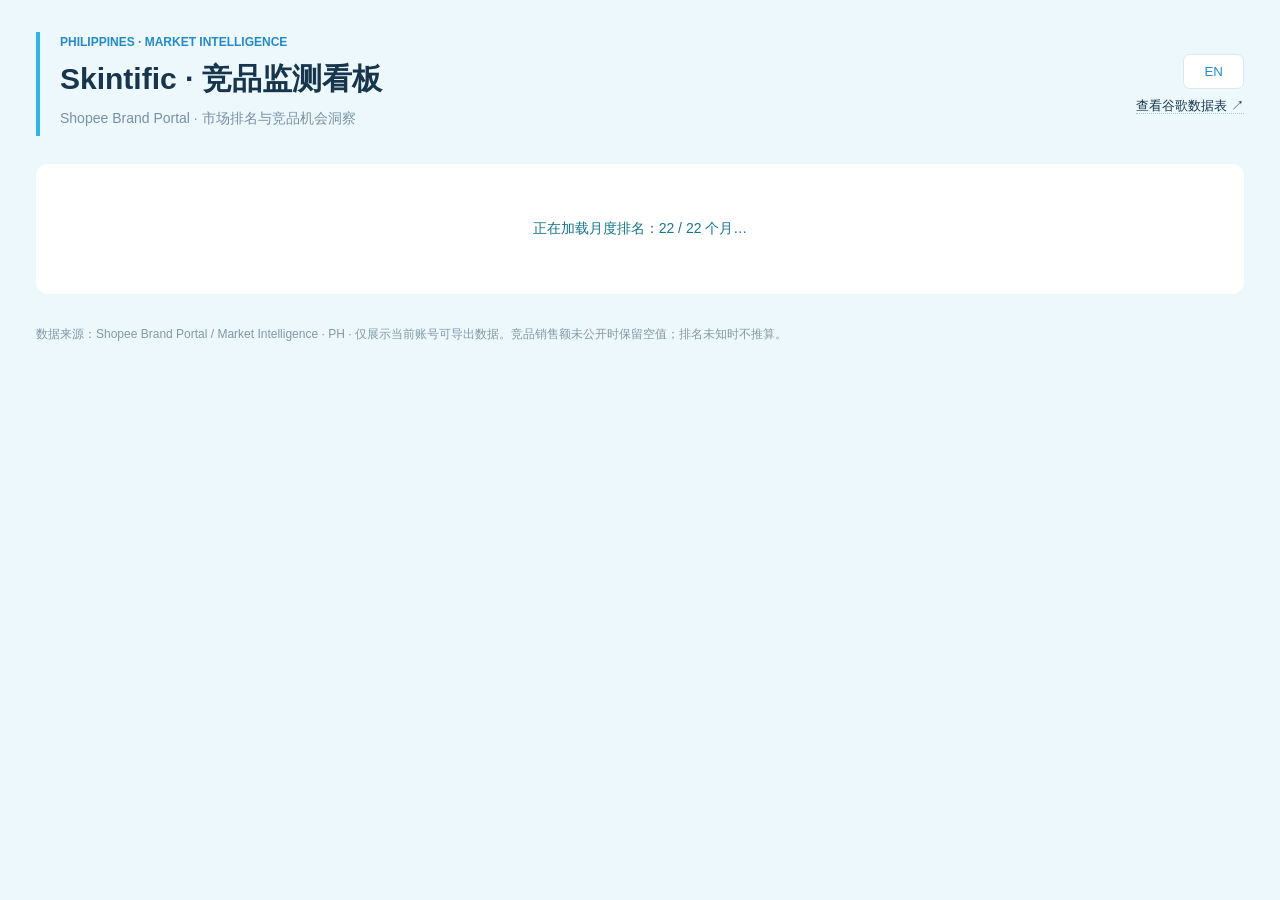
==== assets/competitor/index.html @ 047c1022 "Integrate Philippines competitor monitoring into dashboard" ====
<!doctype html>
<html lang="zh-CN"><head><meta charset="utf-8"><meta name="viewport" content="width=device-width,initial-scale=1"><title>Skintific · 菲律宾竞品监测看板</title><link rel="stylesheet" href="style.css?v=20261114-ranks-complete"><style>.embedded main{max-width:none;padding:0}.embedded header{display:none}.embedded body{background:transparent}[data-loading] .controls,[data-loading] #notice,[data-loading] #content{display:none}#competitor-loading{padding:48px;text-align:center;background:white;border-radius:12px;margin:12px 0}#competitor-loading p{color:#16748d}</style></head>
<body data-loading><main>
<header><div><small>PHILIPPINES · MARKET INTELLIGENCE</small><h1>Skintific · 竞品监测看板</h1><p>Shopee Brand Portal · 市场排名与竞品机会洞察</p></div><div class="meta"><button id="lang">EN</button><p id="updated"></p><a href="https://docs.google.com/spreadsheets/d/1GTLsQbnoX7Y6TuZoXkJPyPfRS14U7ujUDIZj4MmHD94/edit" target="_blank" rel="noopener">查看谷歌数据表 ↗</a></div></header>
<section class="controls"><div class="filters"><label>国家<select disabled><option>PH</option></select></label><label>榜单口径<div class="segmented"><button data-metric="sales" class="active">销售额</button><button data-metric="units">销量</button></div></label><label class="global-category-level"><span id="cat1-label">一级类目</span><select id="cat1"></select></label><label class="global-category-level"><span id="cat2-label">二级类目</span><select id="cat2"></select></label><label class="global-category-level"><span id="cat3-label">三级类目</span><select id="cat3"></select></label><label class="global-category-level"><span id="cat4-label">四级类目</span><select id="cat4"></select></label><label>月份<select id="month"></select></label><label>对比月份<select id="compare"></select></label></div><nav><button data-tab="self">Skintific 自身</button><button data-tab="ranking" class="active">品牌与产品排名</button><button data-tab="rising">上升竞品</button><button data-tab="types">产品类型与机会</button><button data-tab="changes">竞品排名变化</button></nav></section>
<section id="competitor-loading" role="status" aria-live="polite"><p id="competitor-loading-text">正在加载菲律宾历史排名…</p><noscript>请开启 JavaScript 以查看竞品监控。</noscript></section><div id="notice" class="notice"></div><section id="content"></section>
<footer>数据来源：Shopee Brand Portal / Market Intelligence · PH · 仅展示当前账号可导出数据。竞品销售额未公开时保留空值；排名未知时不推算。</footer>
</main><script src="../competitor-loader.js?v=26b0f547d6932838"></script></body></html>
---- assets/competitor/style.css ----
:root{--blue:#248aca;--ink:#17364d;--muted:#7790a3;--line:#dce9f2;--wash:#eef8fd;--green:#07977d;--red:#f14b68}*{box-sizing:border-box}body{margin:0;background:#edf8fd;color:var(--ink);font-family:Arial,"Microsoft YaHei",sans-serif;font-size:15px}main{max-width:2200px;margin:auto;padding:32px 36px}header{display:flex;align-items:center;justify-content:space-between;border-left:4px solid #32b4e6;padding:0 0 0 20px;margin-bottom:28px}small{font-size:12px;color:var(--blue);font-weight:800}h1{font-size:30px;margin:10px 0}p{color:var(--muted);font-size:14px;margin:8px 0}.meta{text-align:right;font-size:13px}.meta button{background:white;color:var(--blue);border:1px solid var(--line);padding:9px 20px;border-radius:7px}.meta a{font-size:13px}.controls{background:#fff;border:1px solid var(--line);border-radius:9px;box-shadow:0 5px 20px #8eb4cb12;position:sticky;top:0;z-index:5;overflow:hidden}.filters{display:grid;grid-template-columns:80px 160px 1fr 1.05fr 1.05fr 130px 130px;gap:14px;padding:18px}label{font-size:12px;color:#647e90;font-weight:700}select,.segmented{display:block;width:100%;margin-top:8px;height:45px;border:1px solid #c9ddec;border-radius:6px;background:#fff;color:#506273;font-size:14px;padding:0 12px}select:disabled{opacity:1}.segmented{display:flex;padding:3px;background:#f5fafd}.segmented button{border:0;background:transparent;flex:1;color:#677b8d;font-weight:700;border-radius:4px}.segmented button.active{background:#fff;color:var(--blue);box-shadow:0 0 0 1px #b4e3fb}nav{display:flex;padding:7px;background:#f4f9fc;border-top:1px solid var(--line)}nav button{flex:1;padding:15px 3px;border:0;background:transparent;border-radius:6px;color:#627d8d;font-size:16px;font-weight:700;cursor:pointer}nav button.active{background:linear-gradient(100deg,#2eb0e5,#2387cb);color:white;box-shadow:0 2px 6px #a2cede}.notice{font-size:13px;color:#64829a;padding:17px 4px;line-height:1.65}h2{font-size:20px;margin:20px 0 22px;border-left:3px solid #35b3e2;padding-left:12px}h3{margin:0 0 12px;font-size:17px}.summary{border:1px solid #b8e2f7;border-left:5px solid var(--blue);border-radius:8px;background:#edf9ff;padding:18px;display:flex;align-items:center;gap:22px;margin-bottom:16px;min-height:86px}.summary .big{font-size:28px;color:#2287bf;font-weight:800;white-space:nowrap}.summary .label{font-size:12px;color:var(--blue);font-weight:700}.summary .details{flex:1}.summary .details p{line-height:1.7}.badge{display:inline-block;border:1px solid #b6e2f8;color:#2189c3;background:#e3f5ff;border-radius:4px;font-size:12px;padding:5px 9px;margin-top:6px}.tablewrap{border:1px solid var(--line);border-radius:7px;overflow:auto;background:white;margin-bottom:28px}table{width:100%;border-collapse:collapse;text-align:left}th{background:#f0f7fb;color:#688196;font-size:12px;padding:18px 20px;white-space:nowrap}td{padding:16px 20px;border-top:1px solid #e7eff5;font-size:14px}tr.own{background:#eaf7ff}tr.top{background:#fffdf8}tr.own td:first-child{border-left:4px solid var(--blue)}.rank{padding:8px 10px;display:inline-block;border:1px solid #d9e3ff;color:#355da1;background:#f0f4ff;border-radius:6px;font-size:20px;font-weight:800;white-space:nowrap}.top .rank{color:#9d710a;border-color:#f4dba4;background:#fff5d9}.own .rank{color:#2187bc;border-color:#ace0fa;background:#e0f4ff}.unranked{color:#9aa8b2;font-size:12px}.entity{display:flex;gap:15px;align-items:center;min-width:240px}.avatar{height:58px;width:58px;min-width:58px;border-radius:7px;border:1px solid #d9e5ee;object-fit:contain;background:white}.fallback{display:flex;align-items:center;justify-content:center;font-weight:800;color:#248bad;font-size:11px;padding:4px;text-align:center}.entity a{font-weight:700;line-height:1.5}.sub{font-size:12px;color:#8296a6;margin-top:7px}a{color:inherit;text-decoration:none;border-bottom:1px dotted #a8c5d9}a:hover{color:var(--blue)}.up{color:var(--green);font-weight:700}.down{color:var(--red);font-weight:700}.flat{color:#99a7b2}.prev{font-weight:700;white-space:nowrap}.pills{display:flex;flex-wrap:wrap;gap:8px}.pill{border:1px solid #cae5f5;background:white;border-radius:5px;padding:8px 11px;font-size:12px;max-width:320px;white-space:nowrap;overflow:hidden;text-overflow:ellipsis}.pill b{color:var(--blue);margin-right:8px}.empty{padding:42px;text-align:center;color:#7a91a2;background:white;border:1px dashed #c5dce9;border-radius:8px}.cards{display:grid;grid-template-columns:repeat(3,1fr);gap:16px}.card{padding:24px;background:white;border:1px solid var(--line);border-radius:8px}.card strong{font-size:28px;color:var(--blue)}.bar{height:8px;background:#e7f3fa;margin-top:16px;border-radius:4px}.bar span{height:100%;display:block;background:#31a6dc;border-radius:4px}footer{color:#8298a6;font-size:12px;line-height:1.8;margin-top:30px}button{cursor:pointer}button:focus-visible,select:focus-visible{outline:3px solid #98daf8;outline-offset:2px}@media(max-width:1100px){main{padding:20px}.filters{grid-template-columns:80px 150px repeat(2,1fr)}nav button{font-size:13px}.cards{grid-template-columns:1fr 1fr}}@media(max-width:650px){header{display:block}.meta{text-align:left;margin-top:15px}.filters{grid-template-columns:1fr 1fr}nav{overflow:auto}nav button{min-width:120px}.controls{position:static}.summary{flex-wrap:wrap}.cards{grid-template-columns:1fr}td,th{padding:12px}.rank{font-size:16px}h1{font-size:24px}}

.fallback{overflow:hidden;overflow-wrap:anywhere;line-height:1.2}.summary .avatar{height:58px;width:58px}.summary .label{display:block}.summary>div:first-child{min-width:125px}.entity>div{min-width:0}.entity{max-width:760px}td:first-child{width:140px}td:nth-last-child(2),td:last-child{width:135px}.pill .avatar{display:inline-block;vertical-align:middle;height:30px;width:30px;min-width:30px;margin-right:8px}.pill{display:flex;align-items:center}.pill a{overflow:hidden;text-overflow:ellipsis}

.controls.history-mode .filters{grid-template-columns:80px 190px;padding:12px 18px}
.controls.history-mode .filters>label:nth-child(n+3){display:none}
.history-panel{background:#fff;border:1px solid var(--line);border-radius:9px;padding:22px 24px}
.history-panel>h2{margin-top:0}
.history-filters{display:grid;grid-template-columns:105px 140px minmax(260px,1fr) minmax(260px,1fr);gap:18px;align-items:start;margin-bottom:16px}
.history-filters select{height:42px;color:var(--ink)}
.history-shop-filter{position:relative;min-width:0}
#history-shop-picker{position:relative;margin-top:8px}
#history-shop-picker>summary{height:42px;border:1px solid #c9ddec;border-radius:6px;display:flex;align-items:center;justify-content:space-between;gap:12px;padding:0 12px;cursor:pointer;list-style:none;color:var(--ink);font-size:14px;background:white}
#history-shop-picker>summary::-webkit-details-marker{display:none}
#history-shop-picker>summary>span:first-child{overflow:hidden;white-space:nowrap;text-overflow:ellipsis}
#history-shop-picker[open]>summary{border-color:#57aee1;box-shadow:0 0 0 3px #d9effb}
.shop-chevron{color:#8aa0b1;font-size:16px;flex-shrink:0;transition:transform .15s}
#history-shop-picker[open] .shop-chevron{transform:rotate(180deg)}
.shop-popover{position:absolute;top:calc(100% + 8px);left:0;z-index:12;width:min(680px,100%);max-height:var(--shop-menu-height,560px);display:flex;flex-direction:column;border:1px solid #c9ddec;border-radius:7px;box-shadow:0 10px 28px #17364d22;background:white;overflow:hidden}
#history-shop-picker.opens-up .shop-popover{top:auto;bottom:calc(100% + 8px)}
.shop-actions{display:flex;align-items:center;justify-content:space-between;gap:8px;padding:9px 10px;background:#f3faff;border-bottom:1px solid var(--line);flex-shrink:0}
.shop-actions button{border:0;background:transparent;color:var(--blue);font-size:13px;padding:8px 3px;white-space:nowrap;border-radius:4px}
.shop-actions button:hover{background:#e0f2fd}
.shop-search{padding:9px 10px;border-bottom:1px solid var(--line);flex-shrink:0}
.shop-search input{width:100%;height:42px;padding:8px 11px;border:1px solid #c9ddec;border-radius:5px;font:inherit;font-size:14px;color:var(--ink);background:white}
.shop-options{overflow:auto;overscroll-behavior:contain;min-height:0;flex:1}
.shop-choice{display:flex;align-items:center;gap:13px;padding:13px 14px;min-height:65px;cursor:pointer;font-size:14px;color:var(--ink);font-weight:400}
.shop-choice:hover,.shop-choice:focus-within{background:#f2faff}
.shop-choice input{width:16px;height:16px;accent-color:var(--blue);margin:0;flex-shrink:0}
.shop-choice>span{min-width:0}
.shop-choice strong{display:block;font-size:14px;line-height:1.45;font-weight:700;overflow-wrap:anywhere}
.shop-choice small{display:block;font-size:12px;color:var(--muted);font-weight:400;margin-top:5px;overflow-wrap:anywhere}
.shop-selection-count{padding:7px 14px;border-top:1px solid var(--line);font-size:11px;color:var(--muted);background:#f9fcfe;flex-shrink:0}
.shop-no-results{padding:22px 14px;font-size:13px;line-height:1.7}
.filter-label{display:block;font-size:12px;color:#647e90;font-weight:700}
.history-category-filter{position:relative}
#history-category{margin-top:8px;position:relative}
#history-category>summary{height:42px;display:flex;align-items:center;justify-content:space-between;border:1px solid #c9ddec;border-radius:6px;padding:0 12px;cursor:pointer;font-size:14px;list-style:none}
#history-category>summary::-webkit-details-marker{display:none}
.category-popover{position:absolute;z-index:7;top:48px;right:0;width:100%;min-width:290px;max-height:420px;overflow:auto;background:white;border:1px solid #c9ddec;border-radius:8px;box-shadow:0 10px 28px #17364d22;padding:10px}
.category-actions{display:flex;gap:6px;position:sticky;top:-10px;background:#fff;padding:6px 0 10px;z-index:1}
.category-actions button,.history-pagination button{border:1px solid #c9ddec;border-radius:5px;background:#f4faff;color:#248aca;padding:7px 11px}
.category-choice{display:flex;align-items:center;gap:8px;padding:9px 6px;border-radius:5px;font-size:13px;color:var(--ink);cursor:pointer;font-weight:400}
.category-choice:hover{background:var(--wash)}
.category-choice input{accent-color:var(--blue);width:16px;height:16px;flex-shrink:0}
.category-choice span{display:flex;gap:9px;align-items:center;justify-content:space-between;flex:1}
.category-choice small{font-size:10px;font-weight:400;white-space:nowrap;color:var(--muted)}
.category-choice.level-2{padding-left:12px;font-weight:700;border-top:1px solid #eff5f9}
.category-choice.level-3{padding-left:30px}
.history-scope{font-size:12px;line-height:1.8;margin:5px 0}
.history-section{margin-top:26px;padding-top:20px;border-top:1px solid var(--line);scroll-margin-top:200px}
.history-section-title{display:flex;gap:15px;align-items:center;justify-content:space-between}
.history-section-title h2{margin:0 0 18px}
.history-section-title>span{color:var(--muted);font-size:12px}
.trend-card{padding:20px 22px;border-left:3px solid #35b3e2;background:#f1faff;margin-bottom:18px}
.trend-card h3{margin:0;font-size:16px}
.trend-headline{color:var(--ink);font-weight:700;font-size:15px;margin:16px 0}
.trend-group{display:grid;grid-template-columns:150px 1fr;gap:15px;border-top:1px solid #dcebf4;padding:14px 0}
.trend-group>strong{font-size:14px;padding-top:4px}
.trend-item+.trend-item{margin-top:14px}
.trend-item>.sub,.trend-item>p{margin-left:51px;line-height:1.65}
.trend-item .sub{margin-top:3px}
.trend-item>p{margin-top:4px;margin-bottom:0;font-size:13px}
.history-compact .avatar{width:38px;height:38px;min-width:38px}
.history-compact{gap:13px;max-width:none;min-width:0}
.history-compact a{font-size:13px;font-weight:400}
.history-compact .sub{font-size:11px}
.trend-statuses{display:flex;flex-wrap:wrap;gap:9px;margin:5px 0 14px}
.trend-statuses>span{font-size:12px;color:#65859a;padding:5px 8px;border:1px solid #d9eaf5;border-radius:5px;background:#ffffff8a}
.history-method{line-height:1.8;font-size:12px;margin:8px 0 0}
.trend-more>summary{cursor:pointer;font-size:12px;color:var(--blue);padding:10px 0}
.trend-other{border-top:1px solid #dcebf4;padding-top:10px;margin-bottom:14px}
.trend-other>summary{cursor:pointer;font-size:13px;color:#54768d;padding:4px 0 12px}
.trend-other>.trend-item{padding:10px 0}
.history-table-hint{font-size:12px;color:var(--muted);line-height:1.7;margin:10px 0}
.history-tablewrap{margin-bottom:0}
.history-table{table-layout:fixed;min-width:max-content;width:100%}
.history-table th,.history-table td{padding:16px 13px}
.history-table th:first-child,.history-table td:first-child{width:235px;min-width:235px}
.history-table th:nth-child(2),.history-table td:nth-child(2){width:330px;min-width:330px}
.history-table th:nth-child(n+3),.history-table td:nth-child(n+3){width:98px;min-width:98px;text-align:center}
.history-table td:nth-child(3),.history-table td:nth-child(4){width:115px;min-width:115px}
.history-table th:first-child{position:sticky;left:0;z-index:2}
.history-table td:first-child{position:sticky;left:0;background:#fff;z-index:1;box-shadow:1px 0 #e7eff5}
.history-table tbody tr:hover td{background:#f6fbfe}
.history-table .entity{min-width:0;max-width:none;align-items:flex-start;gap:12px}
.history-table .entity a{font-size:13px;font-weight:400;line-height:1.7;overflow-wrap:anywhere}
.history-table .avatar{width:46px;height:46px;min-width:46px}
.history-table .sub{font-size:11px;font-weight:400;line-height:1.7;overflow-wrap:anywhere}
.history-table .badge{margin-top:0;line-height:1.5}
.history-extreme{font-size:17px;font-weight:700;color:#355d7b}
.history-extreme .sub{color:var(--muted)}
.history-month{font-size:16px;font-weight:700;white-space:nowrap}
.history-table .up{color:var(--green)}
.history-table .down{color:var(--red)}
.history-missing{color:#97aab9;font-size:11px}
.history-pagination{display:flex;align-items:center;justify-content:flex-end;gap:12px;margin-top:12px;font-size:12px;color:var(--muted)}
.history-pagination button:disabled{opacity:.4;cursor:default}
input:focus-visible,summary:focus-visible,.history-tablewrap:focus-visible{outline:3px solid #98daf8;outline-offset:2px}
@media(max-width:1100px){.history-filters{grid-template-columns:105px 140px 1fr}.history-category-filter{grid-column:1/-1}.category-popover{left:0;max-width:550px}.trend-group{grid-template-columns:125px 1fr}.history-panel{padding:18px}}
@media(max-width:650px){.history-filters{grid-template-columns:1fr 1fr;gap:14px}.history-shop-filter{grid-column:1/-1}.history-section-title{align-items:flex-start;flex-direction:column;gap:4px;margin-bottom:14px}.history-section-title h2{margin-bottom:0}.trend-group{grid-template-columns:1fr;gap:8px}.trend-card{padding:16px 13px}.history-panel{padding:15px 12px}.history-panel h2{font-size:18px}.history-table th:first-child,.history-table td:first-child{width:155px;min-width:155px}.history-table th:nth-child(2),.history-table td:nth-child(2){width:280px;min-width:280px}.history-section{scroll-margin-top:10px}.history-scope{font-size:11px}.category-popover{min-width:0}.trend-item>.sub,.trend-item>p{margin-left:0}}

.history-evidence-average{display:block;margin-top:3px}

.rising-view{display:grid;gap:26px}
.rising-panel{min-width:0;padding:25px 24px 18px;background:#fff;border:1px solid var(--line);border-radius:9px;box-shadow:0 4px 18px #8eb4cb0a}
.rising-panel>h2{margin:0 0 10px;font-size:20px}
.rising-subtitle{margin:0 0 17px;line-height:1.7}
.rising-conclusion{display:grid;grid-template-columns:160px minmax(0,1fr);gap:22px;border-left:4px solid #35b3e2;background:#f1faff;padding:20px 22px;margin-bottom:18px}
.rising-key-label{color:var(--blue);font-size:13px;line-height:1.7}
.rising-conclusion h3{font-size:17px;line-height:1.6;margin:0 0 5px;font-weight:800}
.rising-conclusion p{margin:3px 0 0;line-height:1.8;font-size:14px;color:#6b879b;overflow-wrap:anywhere}
.rising-conclusion h3 a{color:var(--ink)}
.rising-follow a{color:#2d6276}
.rising-follow-detail{color:#718a9d}
.rising-tablewrap{margin-bottom:0;overscroll-behavior-x:contain}
.rising-table{table-layout:fixed;min-width:1100px}
.rising-table th,.rising-table td{padding:15px 14px}
.rising-table th{height:49px;background:#f0f7fb;font-size:12px}
.rising-table td{height:86px;font-size:14px;line-height:1.6;vertical-align:middle}
.rising-table td:first-child,.rising-table td:nth-last-child(2),.rising-table td:last-child{width:auto}
.rising-table tr.top{background:#fff}
.rising-table tbody tr:hover{background:#f8fcff}
.rising-rank-col{width:9%}
.rising-change-col{width:10%}
.rising-first-col{width:9%}
.rising-trend-col{width:37%}
.rising-table .rank{font-size:17px;padding:7px 9px}
.rising-table .entity{min-width:0;max-width:none;gap:13px}
.rising-table .entity a{font-weight:400;line-height:1.6;overflow-wrap:anywhere}
.rising-table .avatar{height:54px;width:54px;min-width:54px;border-radius:6px}
.rising-entity-name{min-width:0}
.rising-entity-name .sub{font-size:11px;margin-top:4px}
.rising-table .rising-delta{text-align:center;white-space:nowrap}
.rising-table th:nth-last-child(2),.rising-table th:nth-last-child(3){text-align:center}
.rising-table .rising-trend{line-height:1.75;overflow-wrap:anywhere}
.rising-products{min-width:1440px}
.rising-products .rising-rank-col{width:5.5%}
.rising-type-col{width:8%}
.rising-shop-col{width:13.5%}
.rising-products .rising-change-col{width:7%}
.rising-products .rising-first-col{width:6.5%}
.rising-products .rising-trend-col{width:22%}
.rising-products .badge{margin:0;padding:5px 8px;background:#f3f9fd;border-color:#d9e9f3;color:#507589;font-weight:700;line-height:1.5}
.rising-shop-name{overflow-wrap:anywhere}
.rising-method{font-size:11px;line-height:1.75;margin:12px 0 0;color:#859aaa}
.rising-comparison-note{font-size:12px;line-height:1.7;margin:0 0 14px;color:#6b879b}
.rising-tablewrap:focus-visible{outline:3px solid #98daf8;outline-offset:2px}
@media(max-width:1100px){.rising-panel{padding:20px 18px 16px}.rising-conclusion{grid-template-columns:135px minmax(0,1fr);gap:18px;padding:18px}.rising-table{min-width:1050px}.rising-products{min-width:1440px}}
@media(max-width:650px){.rising-panel{padding:18px 12px 14px}.rising-panel>h2{font-size:18px}.rising-subtitle{font-size:12px}.rising-conclusion{grid-template-columns:1fr;gap:8px;padding:16px 14px}.rising-conclusion h3{font-size:15px}.rising-conclusion p{font-size:13px}.rising-method{font-size:10px}}

.types-view{display:grid;gap:26px}
.types-overview{display:grid;grid-template-columns:minmax(340px,32%) minmax(0,1fr);gap:24px;align-items:stretch}
.types-panel{min-width:0;background:white;border:1px solid var(--line);border-radius:9px;padding:24px}
.types-panel>h2{margin:0 0 10px;font-size:20px}
.types-subtitle{margin:0 0 16px;font-size:13px;line-height:1.7}
.types-conclusion{display:grid;grid-template-columns:145px minmax(0,1fr);gap:20px;background:#f1faff;border-left:3px solid #35b3e2;padding:19px 20px;margin-bottom:17px}
.types-conclusion>strong{font-size:12px;line-height:1.8;color:var(--blue)}
.types-conclusion h3{font-size:16px;font-weight:800;line-height:1.6;margin:0 0 4px}
.types-conclusion p{font-size:13px;line-height:1.9;margin:3px 0 0;color:#6d899c}
.types-donut{display:block;width:100%;height:auto;margin:10px auto 0;overflow:visible}
.types-donut-segment{transition:opacity .15s;outline:none}
.types-donut-segment:hover,.types-donut-segment:focus{opacity:.75}
.types-chart-label text{font:13px Arial,"Microsoft YaHei",sans-serif;fill:#758596}
.types-legend{display:flex;justify-content:center;gap:12px 16px;flex-wrap:wrap;font-size:12px;color:#768695;line-height:1.7;margin:8px -5px 0}
.types-legend>span{display:inline-flex;align-items:center;gap:6px}
.types-legend i{display:inline-block;width:12px;height:7px;border-radius:1px}
.types-chart-note{font-size:11px;line-height:1.8;margin:22px 0 0;text-align:center}
.types-matrixwrap,.types-detailwrap{margin-bottom:0;overscroll-behavior-x:contain}
.types-matrix,.types-detail-table{table-layout:fixed}
.types-matrix th,.types-matrix td{padding:15px 9px;text-align:center;height:70px}
.types-matrix th{height:45px;font-size:12px}
.types-matrix th:first-child,.types-matrix td:first-child{text-align:left}
.types-matrix td:first-child,.types-matrix td:nth-last-child(2),.types-matrix td:last-child,.types-detail-table td:first-child,.types-detail-table td:nth-last-child(2),.types-detail-table td:last-child{width:auto}
.types-name-col{width:145px}
.types-peak-col{width:100px}
.types-matrix td{font-size:15px;font-weight:700}
.types-panel .badge{font-size:11px;font-weight:700;line-height:1.5;margin:0;background:#f4f9fd;border-color:#d8e9f4;color:#53758b;padding:6px 8px}
.types-peak-value{display:block;color:#178c86;font-size:19px;line-height:1.4;white-space:nowrap}
.types-peak-value>span{font-size:17px}
.types-peak-value+.sub{display:block;font-size:11px;line-height:1.6;margin-top:3px;color:#7d91a1}
.types-matrix .types-peak-cell{color:#128b83;font-weight:800;font-size:17px}
.types-matrix .types-active-month{background:#f0faf8}
.types-matrix th.types-active-month{color:#168d86;border-bottom:3px solid #28a79c}
.types-zero,.types-missing{color:#9bacb9}
.types-missing{font-weight:400}
.types-method{font-size:11px;line-height:1.8;color:#8197a7;margin:12px 0 0}
.types-detail-table{min-width:1430px}
.types-detail-table th{padding:15px 12px;height:46px;font-size:12px}
.types-detail-table td{padding:20px 12px;font-size:14px;vertical-align:middle;line-height:1.65}
.types-detail-name{width:135px}
.types-detail-count{width:95px}
.types-detail-delta{width:85px}
.types-detail-peak{width:100px}
.types-detail-shop{width:200px}
.types-english .types-detail-count{width:120px}
.types-english .types-detail-delta{width:110px}
.types-english .types-detail-table{min-width:1510px}
.types-detail-table th:nth-child(n+2):nth-child(-n+5),.types-detail-table td:nth-child(n+2):nth-child(-n+5){text-align:center}
.types-current-count{font-size:19px;color:#178c86}
.types-detail-table td:nth-child(3)>strong{font-size:18px}
.types-denominator{font-size:11px;color:#8196a7;font-weight:400;margin-left:3px}
.types-detail-table .types-peak-value{color:#355da1}
.types-product-grid{display:grid;grid-template-columns:repeat(2,minmax(0,1fr));gap:14px 18px}
.types-product{display:flex;gap:12px;align-items:flex-start;min-width:0;padding:5px 0}
.types-product>div{min-width:0}
.types-product .avatar{height:54px;width:54px;min-width:54px;border-radius:6px}
.types-product-title{display:-webkit-box;-webkit-line-clamp:3;-webkit-box-orient:vertical;overflow:hidden;font-size:13px;font-weight:700;line-height:1.6;overflow-wrap:anywhere}
.types-product-meta{display:flex;flex-wrap:wrap;gap:2px 7px;font-size:11px;line-height:1.8;margin-top:3px;color:#7e94a6}
.types-product-meta strong{color:#178c86;white-space:nowrap}
.types-new{color:#b88024;font-size:11px}
.types-product-id{font-size:10px;line-height:1.6;color:#91a2b0;overflow-wrap:anywhere;margin-top:2px}
.types-shops{padding:0 0 0 14px;margin:0;color:#91a7b7}
.types-shops li{font-size:12px;padding:4px 0}
.types-shops a{color:#647f94;overflow-wrap:anywhere}
.types-shops small{display:block;font-size:10px;font-weight:400;color:#96a8b6;line-height:1.5}
.types-more-products>summary{color:var(--blue);font-size:12px;cursor:pointer;padding:10px 0 2px}
.types-more-products[open]>summary{margin-bottom:10px}
.types-detail-table tbody tr:hover,.types-matrix tbody tr:hover{background:#fbfdff}
.types-matrixwrap:focus-visible,.types-detailwrap:focus-visible{outline:3px solid #98daf8;outline-offset:2px}
@media(max-width:1200px){.types-overview{grid-template-columns:minmax(300px,32%) minmax(0,1fr);gap:18px}.types-panel{padding:20px 18px}.types-conclusion{grid-template-columns:120px minmax(0,1fr);gap:15px;padding:17px 16px}}
@media(max-width:850px){.types-overview{grid-template-columns:1fr}.types-donut{max-width:540px}.types-legend{max-width:600px;margin:0 auto}.types-conclusion{grid-template-columns:140px minmax(0,1fr)}}
@media(max-width:650px){.types-panel{padding:18px 12px}.types-panel>h2{font-size:18px}.types-conclusion{grid-template-columns:1fr;gap:8px;padding:16px 14px}.types-conclusion h3{font-size:15px}.types-subtitle{font-size:12px}.types-method{font-size:10px}}

.self-view{display:grid;gap:24px}
.self-scope{display:flex;align-items:center;gap:24px;padding:0 3px}
.self-scope>label{min-width:340px}
.self-scope select{height:40px;margin-top:6px;font-size:13px}
.self-scope p{font-size:12px;line-height:1.8;margin:15px 0 0}
.self-trends{display:grid;grid-template-columns:repeat(2,minmax(0,1fr));gap:24px;align-items:stretch}
.self-panel{min-width:0;background:#fff;border:1px solid var(--line);border-radius:9px;padding:25px 24px 20px;box-shadow:0 4px 18px #8eb4cb0a;scroll-margin-top:195px}
.self-panel h2{margin:0 0 8px;font-size:20px}
.self-subtitle{font-size:13px;line-height:1.8;margin:0 0 18px}
.self-picker-field{max-width:530px;margin:15px 0}
.self-picker{position:relative;margin-top:7px}
.self-picker>summary{height:44px;display:flex;align-items:center;justify-content:space-between;gap:10px;cursor:pointer;list-style:none;border:1px solid #c9ddec;border-radius:6px;padding:0 13px;color:#506273;font-size:14px;background:white}
.self-picker>summary::-webkit-details-marker{display:none}
.self-picker>summary>span:last-child{color:#8ba0b0}
.self-picker[open]>summary{border-color:#57aee1;box-shadow:0 0 0 3px #d9effb}
.self-popover{position:absolute;z-index:8;top:calc(100% + 6px);left:0;width:100%;min-width:260px;background:#fff;box-shadow:0 10px 28px #17364d22;border:1px solid #c9ddec;border-radius:7px;overflow:hidden}
.self-picker-actions{display:flex;justify-content:space-between;gap:5px;padding:9px 10px;background:#f3faff;border-bottom:1px solid var(--line)}
.self-picker-actions button{border:0;background:transparent;font-size:12px;color:var(--blue);padding:6px 3px;border-radius:4px}
.self-picker-actions button:hover{background:#e0f2fd}
.self-picker-options{max-height:310px;overflow:auto;overscroll-behavior:contain;padding:5px 8px}
.self-choice{display:flex;align-items:center;gap:10px;padding:10px 6px;color:var(--ink);font-size:13px;font-weight:400;line-height:1.5;cursor:pointer;border-radius:4px}
.self-choice:hover{background:#f2faff}
.self-choice input{width:16px;height:16px;accent-color:var(--blue);flex-shrink:0;margin:0}
.self-choice>span{min-width:0;overflow-wrap:anywhere}
.self-choice small{display:block;font-size:10px;color:var(--muted);font-weight:400;margin-top:2px}
.self-choice.level-2{padding-left:14px;font-weight:700;border-top:1px solid #edf4f9}
.self-choice.level-3{padding-left:29px}
.self-category-select{display:block;max-width:460px;margin:15px 0}
.self-category-select select{height:44px;margin-top:7px;font-size:14px}
.self-shop-legend{display:flex;flex-wrap:wrap;gap:10px 18px;margin:20px 0 8px;font-size:12px;color:#72899d;line-height:1.7}
.self-shop-legend>span{display:flex;align-items:center;gap:7px;overflow-wrap:anywhere}
.self-shop-legend svg{width:27px;height:14px;flex-shrink:0}
.self-chart-note{font-size:11px;line-height:1.8;margin:8px 0 4px;min-height:20px}
.self-overlap{color:#a27c3e}
.self-chart{position:relative;margin:3px -6px 12px;min-width:0}
.self-linechart{display:block;width:100%;height:auto;min-height:240px;overflow:visible}
.self-linechart text{font:11px Arial,"Microsoft YaHei",sans-serif;fill:#7b899f}
.self-month-target:focus{outline:none}
.self-month-target:hover rect,.self-month-target:focus rect{fill:#248aca09;stroke:#84c9ed;stroke-width:.6;stroke-dasharray:3 3}
.self-chart-tooltip{position:absolute;z-index:4;right:10px;top:10px;max-width:94%;width:410px;max-height:300px;overflow:auto;background:#fffffff5;border:1px solid #cadfeb;border-radius:6px;box-shadow:0 5px 18px #18354d20;padding:12px;pointer-events:none;font-size:11px;color:#53738a}
.self-chart-tooltip[hidden]{display:none}
.self-chart-tooltip>strong{display:block;color:var(--ink);margin-bottom:8px;font-size:12px}
.self-chart-tooltip>div{display:flex;align-items:flex-start;gap:7px;margin:7px 0;line-height:1.6}
.self-chart-tooltip i{height:8px;width:8px;border-radius:50%;flex-shrink:0;margin-top:4px}
.self-chart-tooltip span{flex:1;overflow-wrap:anywhere}
.self-chart-tooltip b{white-space:nowrap;font-size:11px}
.self-chart-empty{height:310px;display:flex;align-items:center;justify-content:center;padding:25px;line-height:1.9;color:var(--muted);font-size:13px;text-align:center}
.self-product-legend{display:grid;grid-template-columns:repeat(2,minmax(0,1fr));gap:14px 18px;border-top:1px solid #e8f0f6;padding-top:17px;margin-top:18px}
.self-product-card{display:flex;align-items:flex-start;gap:8px;min-width:0}
.self-product-card>div{min-width:0}
.self-legend-dot{height:10px;width:10px;border-radius:50%;margin-top:5px;flex-shrink:0}
.self-product-card .avatar{width:52px;height:60px;min-width:52px;border-radius:5px}
.self-product-title{font-size:12px;font-weight:700;line-height:1.6;overflow:hidden;display:-webkit-box;-webkit-line-clamp:2;-webkit-box-orient:vertical;overflow-wrap:anywhere}
.self-product-meta{font-size:11px;color:#7f94a5;line-height:1.7;margin-top:4px}
.self-product-meta>span:last-child{margin-left:4px}
.self-product-id{font-size:9px;line-height:1.7;color:#94a5b2;overflow-wrap:anywhere;margin-top:3px}
.self-detail-heading{display:flex;align-items:flex-start;justify-content:space-between;gap:25px}
.self-detail-heading>div{flex:1}
.self-detail-heading>.self-category-select{flex:0 0 30%;margin:0 0 16px}
.self-tablewrap{margin-bottom:0;overscroll-behavior-x:contain}
.self-table{table-layout:fixed;min-width:calc(650px + var(--self-month-count)*79px)}
.self-product-table{min-width:calc(785px + var(--self-month-count)*79px)}
.self-table-category{width:165px}
.self-table-entity{width:275px}
.self-product-table .self-table-entity{width:290px}
.self-table-type{width:120px}
.self-table-extreme{width:105px}
.self-table-month{width:79px}
.self-table td:first-child,.self-table td:nth-last-child(2),.self-table td:last-child{width:auto}
.self-table th{font-size:11px;padding:15px 12px;height:45px}
.self-table td{padding:16px 12px;font-size:14px;line-height:1.6;vertical-align:middle}
.self-table th:nth-child(n+3),.self-table td:nth-child(n+3){text-align:center}
.self-table .badge{margin:0;background:#f4f9fd;border-color:#d8e9f4;color:#52758c;font-size:11px;font-weight:700;line-height:1.6;padding:5px 8px;overflow-wrap:anywhere}
.self-table .entity{min-width:0;max-width:none;gap:12px}
.self-table .avatar{height:49px;width:49px;min-width:49px;border-radius:5px}
.self-table-title{font-size:12px;line-height:1.65;overflow-wrap:anywhere;display:-webkit-box;-webkit-line-clamp:3;-webkit-box-orient:vertical;overflow:hidden}
.self-table-title a{font-weight:400}
.self-table .sub{font-size:10px;line-height:1.6;margin-top:4px;font-weight:400;overflow-wrap:anywhere}
.self-table td.self-extreme{font-size:17px;font-weight:700;color:#355d7b;white-space:nowrap}
.self-table .self-extreme .sub{font-size:10px}
.self-table .history-month{font-size:15px;color:#355d7b;white-space:nowrap}
.self-table .history-missing{font-size:11px;color:#98a9b8}
.self-table td.up{color:var(--green)}
.self-table td.down{color:var(--red)}
.self-table th.self-current-month{background:#e9f6fc;color:#248aca;border-bottom:2px solid #54b7e0}
.self-table tbody tr:hover{background:#f9fcfe}
.self-table th:first-child{position:sticky;left:0;z-index:2}
.self-table td:first-child{position:sticky;left:0;background:#fff;z-index:1;box-shadow:1px 0 #e7eff5}
.self-table-footer{display:flex;align-items:center;justify-content:space-between;gap:12px;color:#8a9ead;font-size:11px;padding-top:12px}
.self-table-footer .history-pagination{margin:0}
.self-method{font-size:11px;line-height:1.8;margin:12px 0 0}
.self-tablewrap:focus-visible{outline:3px solid #98daf8;outline-offset:2px}
@media(min-width:1900px){.self-linechart{min-height:340px}}
@media(max-width:1100px){.self-panel{padding:20px 18px}.self-trends{gap:18px}.self-product-legend{grid-template-columns:1fr}.self-chart-empty{height:250px}.self-linechart{min-height:190px}.self-panel h2{font-size:18px}}
@media(max-width:850px){.self-trends{grid-template-columns:1fr}.self-product-legend{grid-template-columns:repeat(2,minmax(0,1fr))}.self-scope{flex-wrap:wrap;gap:4px}.self-scope p{margin:0}.self-detail-heading{display:block}.self-detail-heading>.self-category-select{max-width:460px}.self-linechart{min-height:240px}}
@media(max-width:650px){.self-panel{padding:18px 12px}.self-scope>label{min-width:0;width:100%}.self-view{gap:18px}.self-product-legend{grid-template-columns:1fr}.self-subtitle{font-size:12px}.self-table-footer{align-items:flex-start;flex-direction:column}.self-panel{scroll-margin-top:10px}}

.controls{overflow:visible}
.controls .filters{grid-template-columns:64px 142px minmax(90px,.6fr) minmax(155px,1fr) minmax(180px,1.2fr) minmax(165px,1.1fr) 115px 115px;gap:12px;align-items:start}
.controls nav{border-radius:0 0 9px 9px}
.global-category-level{min-width:0}.global-category-level select{font-size:13px;padding:0 9px}.global-category-level select:disabled{background:#f6f9fc;color:#91a1af;cursor:default}
.ranking-picker-field{min-width:0}
.ranking-picker{margin-top:8px;position:relative}
.ranking-picker>summary,#history-category.ranking-picker>summary{display:flex;align-items:center;justify-content:space-between;gap:14px;min-height:45px;height:45px;padding:0 14px;list-style:none;border:1px solid #c9ddec;border-radius:6px;background:#fff;color:#344d63;font-size:14px;font-weight:400;cursor:pointer}
.ranking-picker>summary::-webkit-details-marker{display:none}
.ranking-picker>summary>span:first-child{display:flex;align-items:center;gap:10px;min-width:0;line-height:1.5;overflow-wrap:anywhere}
.ranking-picker-chevron{color:#718ba0;font-size:17px;line-height:1;flex-shrink:0;transition:transform .15s}
.ranking-picker[open]>.ranking-picker-chevron,.ranking-picker[open]>summary>.ranking-picker-chevron{transform:rotate(180deg)}
.ranking-picker[open]>summary,#history-category.ranking-picker[open]>summary{border-color:#238cf0;box-shadow:0 0 0 3px #e1f0ff}
.ranking-menu{position:fixed;z-index:40;display:flex;flex-direction:column;max-height:600px;overflow:hidden;border:1px solid #c5d9eb;border-radius:10px;background:white;box-shadow:0 15px 25px #19374d20}
.ranking-picker:not([open])>.ranking-menu{display:none}
.ranking-picker-actions{display:flex;align-items:center;justify-content:space-between;gap:12px;flex-shrink:0;background:#f4faff;padding:9px 17px;border-bottom:1px solid #d7e7f4;min-height:54px}
.ranking-picker-actions button{border:0;background:transparent;color:#1689df;font-size:14px;font-weight:400;padding:7px 1px;border-radius:4px;white-space:nowrap}
.ranking-picker-actions button:first-child{color:#8198ad}
.ranking-picker-actions button:hover{color:#116ebc;background:#e7f3fe}
.ranking-category-options{min-height:0;overflow:auto;overscroll-behavior:contain;padding:0 12px 6px;scrollbar-width:thin;scrollbar-color:#9aa2aa #f6fafd}
.ranking-category-section+.ranking-category-section{border-top:1px solid #dce7f1}
.ranking-category-group{padding:11px 5px 8px;color:#5a7389;font-size:13px;line-height:1.4;font-weight:800}
.ranking-choice{display:flex;align-items:center;gap:11px;margin:0;min-height:40px;padding:10px 5px;font-size:14px;line-height:1.5;font-weight:400;color:#34495e;cursor:pointer;border-radius:6px}
.ranking-choice-child{padding-left:18px}
.ranking-choice:hover,.ranking-choice:focus-within{background:#f3f9fd}
.ranking-choice input{width:17px;height:17px;accent-color:#218dd1;flex-shrink:0;margin:0}
.ranking-choice input[type=radio]{width:16px;height:16px}
.ranking-choice>span{min-width:0;overflow-wrap:anywhere}
.ranking-category-dot{display:inline-block;flex-shrink:0;width:10px;height:10px;border-radius:50%}
.ranking-choice.is-selected{color:#234a69}
.self-category-field{max-width:530px;margin:15px 0}
.self-category-select.ranking-picker-field{max-width:460px;margin:15px 0}
.self-detail-heading>.self-category-select.ranking-picker-field{flex:0 0 30%;margin:0 0 16px}
.controls.history-mode .filters{grid-template-columns:80px 190px}
.controls.history-mode .filters>:nth-child(n+3){display:none}
@media(max-width:1300px){.controls .filters{grid-template-columns:70px 150px repeat(3,minmax(0,1fr))}.controls .filters>label:nth-child(n+6){grid-row:2}.controls .filters>label:nth-child(6){grid-column:3}.controls .filters>label:nth-child(7){grid-column:4}.controls .filters>label:nth-child(8){grid-column:5}.controls.history-mode .filters{grid-template-columns:80px 190px}}
@media(max-width:850px){.controls .filters{grid-template-columns:repeat(4,minmax(0,1fr))}.controls .filters>label:nth-child(n+6){grid-row:auto;grid-column:auto}.controls .filters>label:nth-child(3){grid-row:1;grid-column:3}.controls .filters>label:nth-child(4){grid-row:1;grid-column:4}}
@media(max-width:650px){.controls .filters{grid-template-columns:1fr 1fr}.controls .filters>label:nth-child(n+3){grid-row:auto;grid-column:auto}.ranking-menu{border-radius:8px}.ranking-picker-actions{padding:7px 11px;gap:8px}.ranking-picker-actions button{font-size:12px}.ranking-choice{font-size:13px;gap:9px}.ranking-category-group{font-size:12px}.ranking-choice-child{padding-left:12px}.ranking-picker>summary{font-size:13px}.self-detail-heading>.self-category-select.ranking-picker-field{max-width:none;margin-top:14px}}
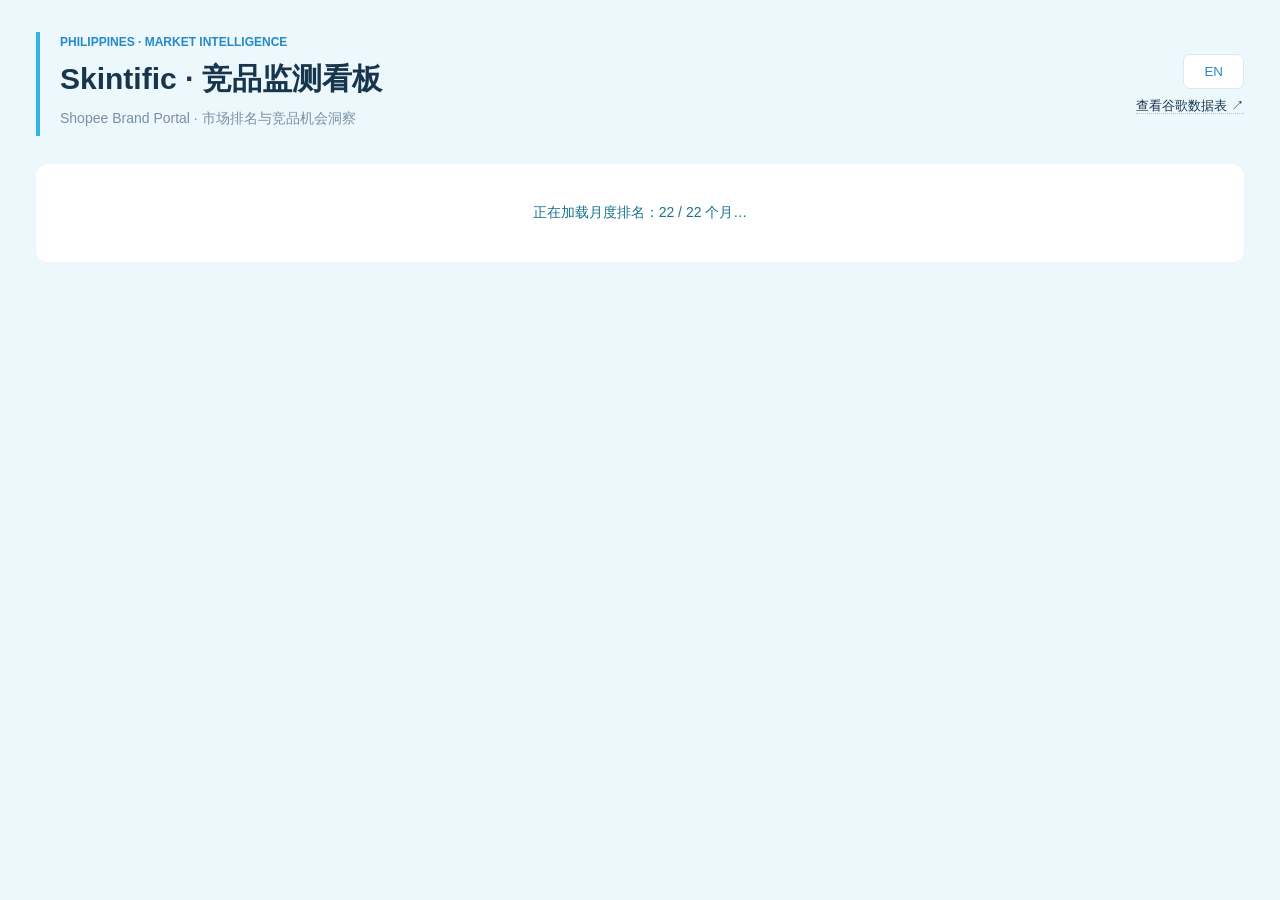
==== commit cb6d87fc: "Keep competitor filters fixed and compact dashboard spacing" ====
--- a/assets/competitor/index.html
+++ b/assets/competitor/index.html
@@ -1,8 +1,8 @@
 <!doctype html>
-<html lang="zh-CN"><head><meta charset="utf-8"><meta name="viewport" content="width=device-width,initial-scale=1"><title>Skintific · 菲律宾竞品监测看板</title><link rel="stylesheet" href="style.css?v=20261114-ranks-complete"><style>.embedded main{max-width:none;padding:0}.embedded header{display:none}.embedded body{background:transparent}[data-loading] .controls,[data-loading] #notice,[data-loading] #content{display:none}#competitor-loading{padding:48px;text-align:center;background:white;border-radius:12px;margin:12px 0}#competitor-loading p{color:#16748d}</style></head>
+<html lang="zh-CN"><head><meta charset="utf-8"><meta name="viewport" content="width=device-width,initial-scale=1"><title>Skintific · 菲律宾竞品监测看板</title><link rel="stylesheet" href="style.css?v=20261114-ranks-complete"><link rel="stylesheet" href="../competitor-embed.css?v=ac1f69304dbb7d52"></head>
 <body data-loading><main>
 <header><div><small>PHILIPPINES · MARKET INTELLIGENCE</small><h1>Skintific · 竞品监测看板</h1><p>Shopee Brand Portal · 市场排名与竞品机会洞察</p></div><div class="meta"><button id="lang">EN</button><p id="updated"></p><a href="https://docs.google.com/spreadsheets/d/1GTLsQbnoX7Y6TuZoXkJPyPfRS14U7ujUDIZj4MmHD94/edit" target="_blank" rel="noopener">查看谷歌数据表 ↗</a></div></header>
 <section class="controls"><div class="filters"><label>国家<select disabled><option>PH</option></select></label><label>榜单口径<div class="segmented"><button data-metric="sales" class="active">销售额</button><button data-metric="units">销量</button></div></label><label class="global-category-level"><span id="cat1-label">一级类目</span><select id="cat1"></select></label><label class="global-category-level"><span id="cat2-label">二级类目</span><select id="cat2"></select></label><label class="global-category-level"><span id="cat3-label">三级类目</span><select id="cat3"></select></label><label class="global-category-level"><span id="cat4-label">四级类目</span><select id="cat4"></select></label><label>月份<select id="month"></select></label><label>对比月份<select id="compare"></select></label></div><nav><button data-tab="self">Skintific 自身</button><button data-tab="ranking" class="active">品牌与产品排名</button><button data-tab="rising">上升竞品</button><button data-tab="types">产品类型与机会</button><button data-tab="changes">竞品排名变化</button></nav></section>
-<section id="competitor-loading" role="status" aria-live="polite"><p id="competitor-loading-text">正在加载菲律宾历史排名…</p><noscript>请开启 JavaScript 以查看竞品监控。</noscript></section><div id="notice" class="notice"></div><section id="content"></section>
+<section id="competitor-loading" role="status" aria-live="polite"><p id="competitor-loading-text">正在加载菲律宾历史排名…</p><noscript>请开启 JavaScript 以查看竞品监控。</noscript></section><div class="competitor-scroll" tabindex="0" role="region" aria-label="竞品分析内容"><div id="notice" class="notice"></div><section id="content"></section>
 <footer>数据来源：Shopee Brand Portal / Market Intelligence · PH · 仅展示当前账号可导出数据。竞品销售额未公开时保留空值；排名未知时不推算。</footer>
-</main><script src="../competitor-loader.js?v=26b0f547d6932838"></script></body></html>
+</div></main><script src="../competitor-loader.js?v=ac1f69304dbb7d52"></script></body></html>
--- a/assets/competitor-embed.css
+++ b/assets/competitor-embed.css
@@ -0,0 +1,36 @@
+/* Keep the embedded filters above an independent analysis scroll area. */
+.embedded, .embedded body { height:100%; min-height:0; overflow:hidden; }
+.embedded body { background:transparent; }
+.embedded main { display:flex; flex-direction:column; width:100%; max-width:none; height:100vh; height:100dvh; min-height:0; padding:0; }
+.embedded header { display:none; }
+.embedded .controls { position:relative; top:auto; flex:none; }
+.embedded .competitor-scroll { flex:1; min-height:0; overflow:auto; overscroll-behavior:contain; scrollbar-gutter:stable; padding:0 3px 12px; }
+.embedded .competitor-scroll:focus-visible { outline:2px solid #98daf8; outline-offset:-2px; }
+.embedded .controls .filters { padding:10px 14px; gap:10px; }
+.embedded .controls select, .embedded .controls .segmented { height:36px; margin-top:5px; font-size:13px; }
+.embedded .controls nav { padding:5px; }
+.embedded .controls nav button { padding:10px 3px; font-size:14px; }
+.embedded .notice { padding:8px 4px; font-size:12px; line-height:1.45; }
+.embedded .self-view { gap:16px; }
+.embedded .self-scope { gap:16px; padding:0 4px; }
+.embedded .self-scope > label { min-width:300px; }
+.embedded .self-scope p { margin:6px 0 0; line-height:1.45; }
+.embedded .self-trends { gap:16px; }
+.embedded .self-panel { padding:18px 18px 16px; scroll-margin-top:8px; }
+.embedded .self-panel h2 { margin-bottom:6px; }
+.embedded .self-subtitle { margin-bottom:12px; line-height:1.5; }
+.embedded .self-picker-field, .embedded .self-category-field { margin:10px 0; }
+.embedded .self-product-legend { gap:10px; padding-top:10px; margin-top:10px; }
+.embedded .history-section { scroll-margin-top:8px; }
+.embedded footer { margin-top:16px; line-height:1.5; }
+[data-loading] .controls, [data-loading] .competitor-scroll { display:none; }
+#competitor-loading { padding:32px; text-align:center; background:white; border-radius:12px; margin:12px 0; }
+#competitor-loading p { color:#16748d; }
+@media(max-width:650px) {
+  .embedded .controls .filters { grid-template-columns:repeat(4,minmax(0,1fr)); padding:7px 8px; gap:7px; }
+  .embedded .controls .filters > label { grid-row:auto; grid-column:auto; font-size:10px; }
+  .embedded .controls select, .embedded .controls .segmented { height:32px; padding-left:5px; padding-right:5px; font-size:11px; }
+  .embedded .controls nav button { padding:8px 3px; font-size:12px; }
+  .embedded .self-scope > label { min-width:0; }
+  .embedded .self-panel { padding:14px 12px; }
+}
